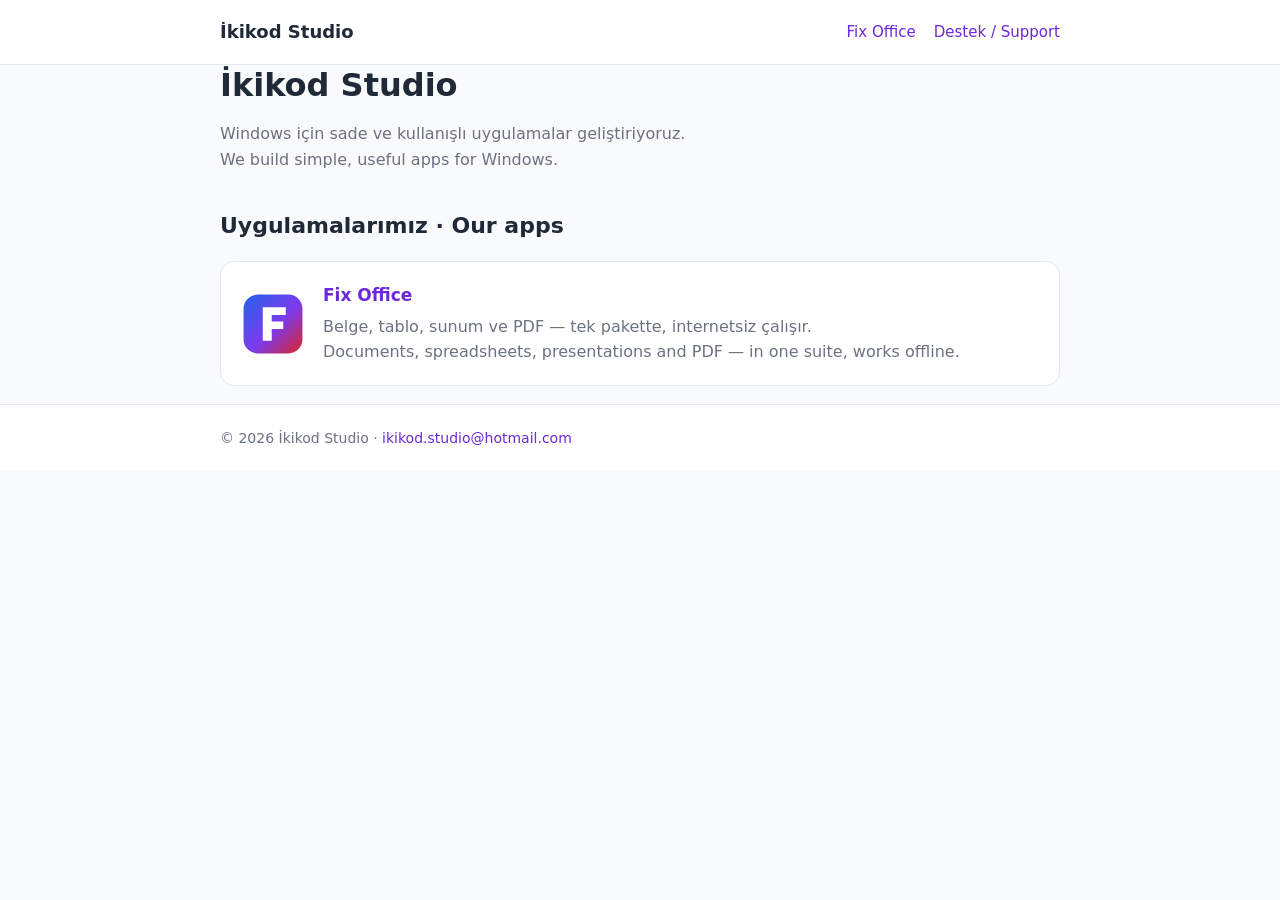
==== index.html @ 9d35ba0d "Add files via upload" ====
<!doctype html>
<html lang="tr">
  <head>
    <meta charset="utf-8" />
    <meta name="viewport" content="width=device-width, initial-scale=1" />
    <title>İkikod Studio</title>
    <meta name="description" content="İkikod Studio — Windows için sade ve kullanışlı uygulamalar. Simple, useful apps for Windows." />
    <link rel="stylesheet" href="/style.css" />
  </head>
  <body>
    <header>
      <div class="wrap">
        <a class="brand" href="/">İkikod Studio</a>
        <nav>
          <a href="/fixoffice/">Fix Office</a>
          <a href="/support.html">Destek / Support</a>
        </nav>
      </div>
    </header>

    <main class="wrap">
      <h1>İkikod Studio</h1>
      <p class="muted">Windows için sade ve kullanışlı uygulamalar geliştiriyoruz.<br />We build simple, useful apps for Windows.</p>

      <h2>Uygulamalarımız · Our apps</h2>
      <div class="card">
        <svg width="64" height="64" viewBox="0 0 100 100" aria-hidden="true">
          <defs>
            <linearGradient id="g" x1="0" y1="0" x2="1" y2="1">
              <stop offset="0" stop-color="#2563eb" />
              <stop offset=".55" stop-color="#7c3aed" />
              <stop offset="1" stop-color="#dc2626" />
            </linearGradient>
          </defs>
          <rect x="4" y="4" width="92" height="92" rx="22" fill="url(#g)" />
          <path d="M34 24 H70 V36 H48 V46 H66 V58 H48 V76 H34 Z" fill="#fff" />
        </svg>
        <div>
          <h3><a href="/fixoffice/">Fix Office</a></h3>
          <div class="muted">Belge, tablo, sunum ve PDF — tek pakette, internetsiz çalışır.<br />Documents, spreadsheets, presentations and PDF — in one suite, works offline.</div>
        </div>
      </div>
    </main>

    <footer>
      <div class="wrap">© 2026 İkikod Studio · <a href="/support.html">ikikod.studio@hotmail.com</a></div>
    </footer>
  </body>
</html>
---- style.css ----
:root {
  --text: #1f2937;
  --muted: #6b7280;
  --border: #e5e7eb;
  --bg: #f8fafc;
  --accent: #6d28d9;
}
* {
  box-sizing: border-box;
}
body {
  margin: 0;
  font-family: 'Segoe UI', system-ui, -apple-system, Roboto, Arial, sans-serif;
  color: var(--text);
  background: var(--bg);
  line-height: 1.6;
}
header {
  background: #fff;
  border-bottom: 1px solid var(--border);
}
.wrap {
  max-width: 880px;
  margin: 0 auto;
  padding: 0 20px;
}
header .wrap {
  display: flex;
  align-items: center;
  gap: 14px;
  height: 64px;
}
.brand {
  display: flex;
  align-items: center;
  gap: 10px;
  font-weight: 700;
  font-size: 18px;
  color: var(--text);
  text-decoration: none;
}
nav {
  margin-left: auto;
  display: flex;
  gap: 18px;
  font-size: 15px;
}
nav a,
a {
  color: var(--accent);
  text-decoration: none;
}
a:hover {
  text-decoration: underline;
}
main {
  padding: 36px 0 60px;
}
h1 {
  font-size: 32px;
  line-height: 1.25;
  margin: 0 0 8px;
}
h2 {
  font-size: 22px;
  margin: 36px 0 10px;
}
h3 {
  font-size: 17px;
  margin: 22px 0 6px;
}
.muted {
  color: var(--muted);
}
.card {
  display: flex;
  gap: 18px;
  align-items: center;
  padding: 20px;
  margin: 18px 0;
  background: #fff;
  border: 1px solid var(--border);
  border-radius: 14px;
}
.card h3 {
  margin: 0 0 4px;
}
.apps {
  display: grid;
  grid-template-columns: repeat(auto-fit, minmax(190px, 1fr));
  gap: 12px;
  margin: 16px 0;
}
.apps div {
  padding: 14px 16px;
  background: #fff;
  border: 1px solid var(--border);
  border-radius: 12px;
}
.apps b {
  display: block;
}
.btn {
  display: inline-block;
  padding: 10px 18px;
  border-radius: 10px;
  background: var(--accent);
  color: #fff;
  font-weight: 600;
}
.btn:hover {
  text-decoration: none;
  opacity: 0.92;
}
.lang {
  font-size: 14px;
  color: var(--muted);
}
hr {
  border: none;
  border-top: 1px solid var(--border);
  margin: 48px 0;
}
ul {
  padding-left: 22px;
}
footer {
  border-top: 1px solid var(--border);
  padding: 22px 0;
  font-size: 14px;
  color: var(--muted);
  background: #fff;
}
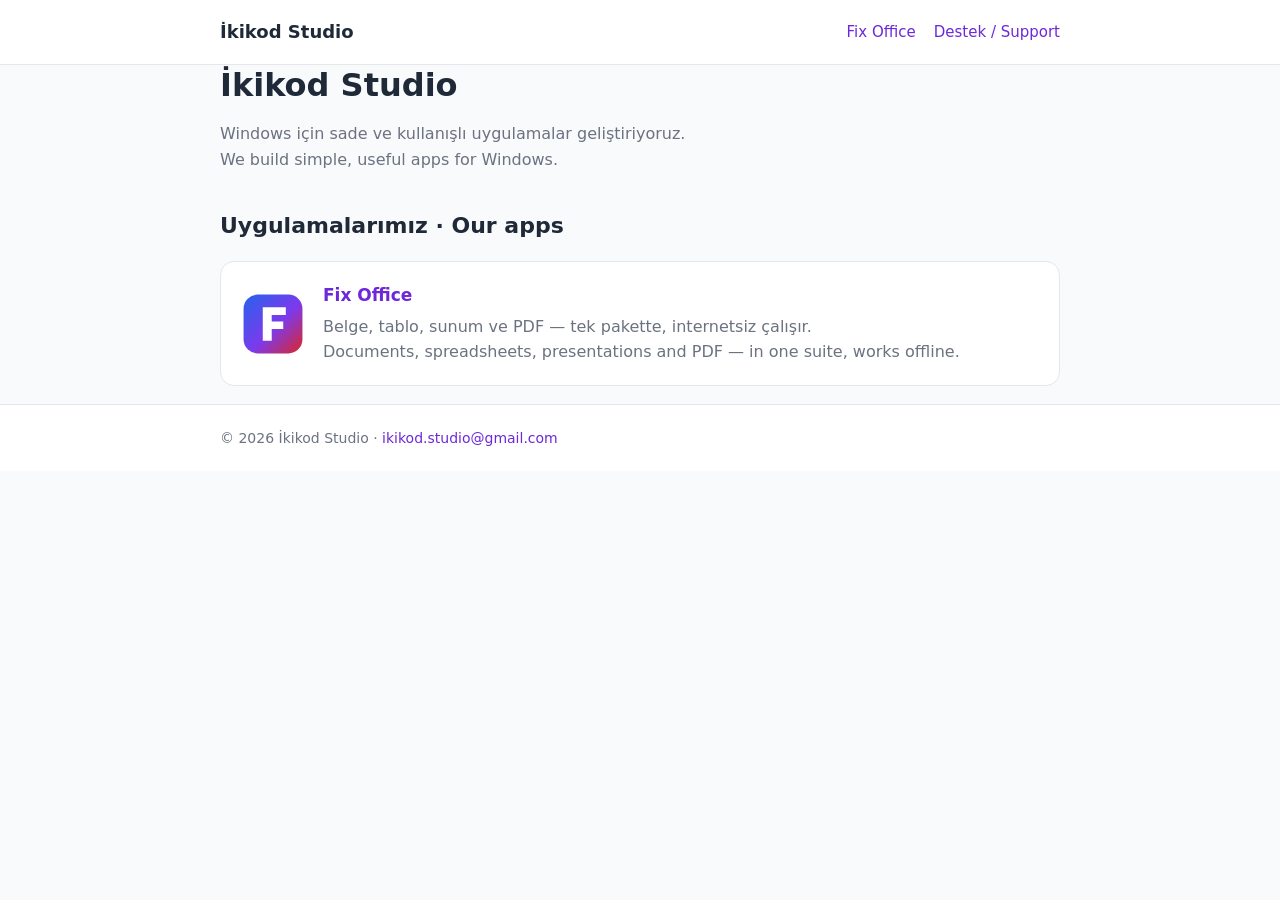
==== commit c2e5d88a: "Add files via upload" ====
--- a/index.html
+++ b/index.html
@@ -43,7 +43,7 @@
     </main>
 
     <footer>
-      <div class="wrap">© 2026 İkikod Studio · <a href="/support.html">ikikod.studio@hotmail.com</a></div>
+      <div class="wrap">© 2026 İkikod Studio · <a href="/support.html">ikikod.studio@gmail.com</a></div>
     </footer>
   </body>
 </html>
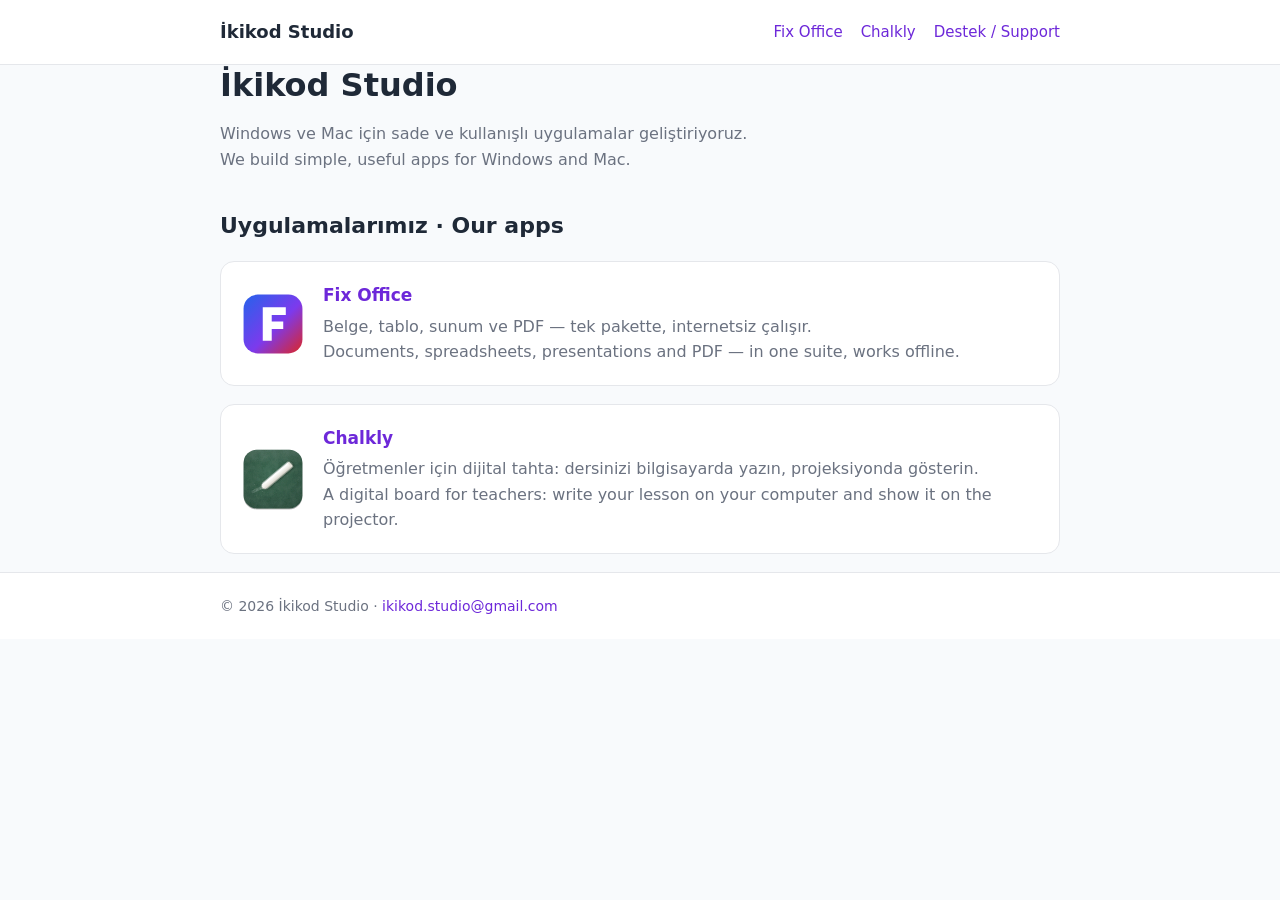
==== commit 62454a71: "Add Chalkly page and privacy policy - chalkly/: what Chalkly does (store listing items, TR/EN), 30-d" ====
--- a/index.html
+++ b/index.html
@@ -4,7 +4,7 @@
     <meta charset="utf-8" />
     <meta name="viewport" content="width=device-width, initial-scale=1" />
     <title>İkikod Studio</title>
-    <meta name="description" content="İkikod Studio — Windows için sade ve kullanışlı uygulamalar. Simple, useful apps for Windows." />
+    <meta name="description" content="İkikod Studio — Windows ve Mac için sade ve kullanışlı uygulamalar. Simple, useful apps for Windows and Mac." />
     <link rel="stylesheet" href="/style.css" />
   </head>
   <body>
@@ -13,6 +13,7 @@
         <a class="brand" href="/">İkikod Studio</a>
         <nav>
           <a href="/fixoffice/">Fix Office</a>
+          <a href="/chalkly/">Chalkly</a>
           <a href="/support.html">Destek / Support</a>
         </nav>
       </div>
@@ -20,7 +21,7 @@
 
     <main class="wrap">
       <h1>İkikod Studio</h1>
-      <p class="muted">Windows için sade ve kullanışlı uygulamalar geliştiriyoruz.<br />We build simple, useful apps for Windows.</p>
+      <p class="muted">Windows ve Mac için sade ve kullanışlı uygulamalar geliştiriyoruz.<br />We build simple, useful apps for Windows and Mac.</p>
 
       <h2>Uygulamalarımız · Our apps</h2>
       <div class="card">
@@ -40,6 +41,13 @@
           <div class="muted">Belge, tablo, sunum ve PDF — tek pakette, internetsiz çalışır.<br />Documents, spreadsheets, presentations and PDF — in one suite, works offline.</div>
         </div>
       </div>
+      <div class="card">
+        <img src="/chalkly/icon.svg" width="64" height="64" alt="" />
+        <div>
+          <h3><a href="/chalkly/">Chalkly</a></h3>
+          <div class="muted">Öğretmenler için dijital tahta: dersinizi bilgisayarda yazın, projeksiyonda gösterin.<br />A digital board for teachers: write your lesson on your computer and show it on the projector.</div>
+        </div>
+      </div>
     </main>
 
     <footer>
--- a/style.css
+++ b/style.css
@@ -131,3 +131,18 @@
   color: var(--muted);
   background: #fff;
 }
+.title {
+  display: flex;
+  gap: 16px;
+  align-items: center;
+  margin-top: 20px;
+}
+.title img {
+  flex: none;
+}
+.title h1 {
+  margin: 0;
+}
+.title p {
+  margin: 0;
+}
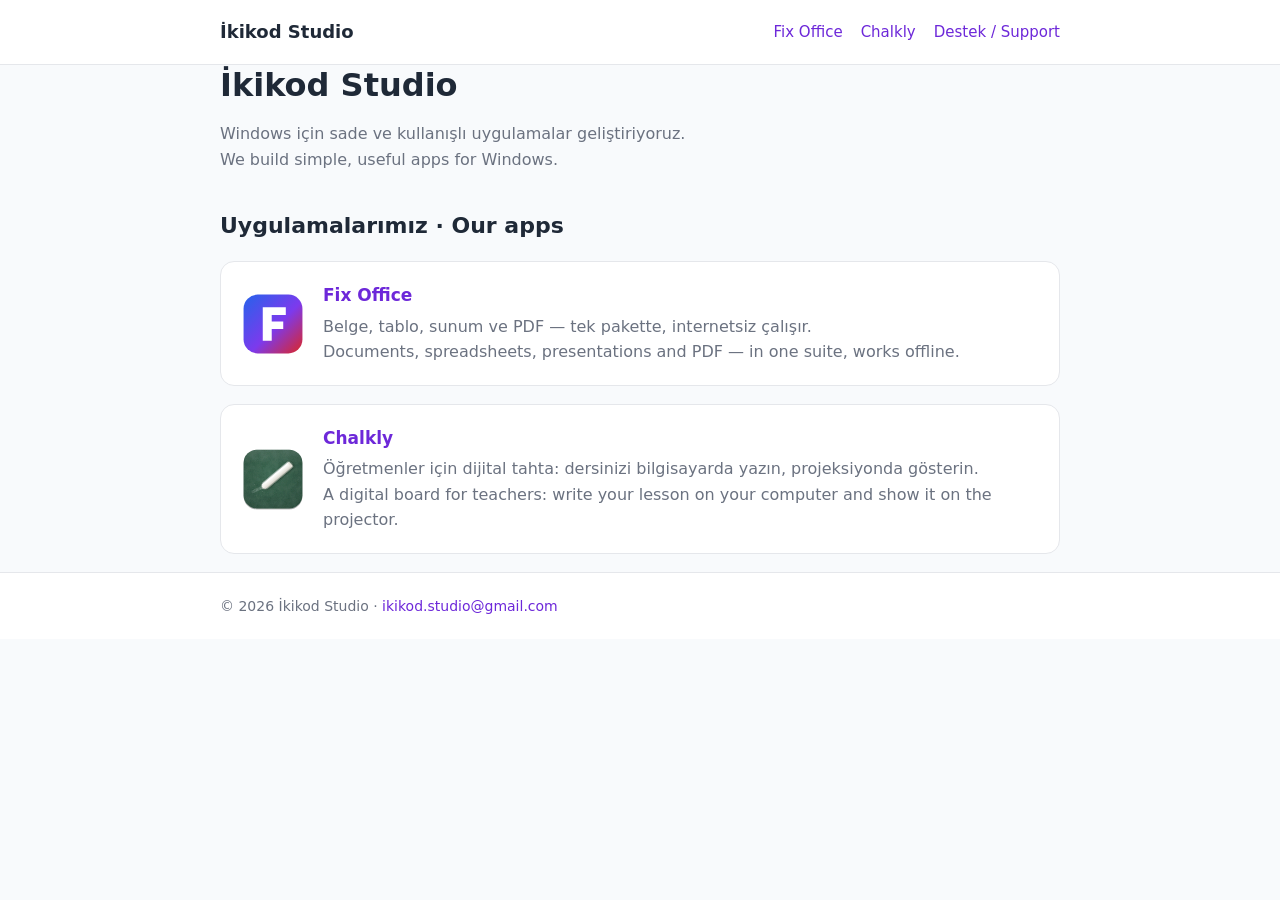
==== commit d3b7b471: "Home page: "for Windows" again The Mac version is not published for now (Mac App Store postponed); t" ====
--- a/index.html
+++ b/index.html
@@ -4,7 +4,7 @@
     <meta charset="utf-8" />
     <meta name="viewport" content="width=device-width, initial-scale=1" />
     <title>İkikod Studio</title>
-    <meta name="description" content="İkikod Studio — Windows ve Mac için sade ve kullanışlı uygulamalar. Simple, useful apps for Windows and Mac." />
+    <meta name="description" content="İkikod Studio — Windows için sade ve kullanışlı uygulamalar. Simple, useful apps for Windows." />
     <link rel="stylesheet" href="/style.css" />
   </head>
   <body>
@@ -21,7 +21,7 @@
 
     <main class="wrap">
       <h1>İkikod Studio</h1>
-      <p class="muted">Windows ve Mac için sade ve kullanışlı uygulamalar geliştiriyoruz.<br />We build simple, useful apps for Windows and Mac.</p>
+      <p class="muted">Windows için sade ve kullanışlı uygulamalar geliştiriyoruz.<br />We build simple, useful apps for Windows.</p>
 
       <h2>Uygulamalarımız · Our apps</h2>
       <div class="card">
@@ -42,7 +42,7 @@
         </div>
       </div>
       <div class="card">
-        <img src="/chalkly/icon.svg" width="64" height="64" alt="" />
+        <img src="/assets/chalkly-icon.svg" width="64" height="64" alt="" />
         <div>
           <h3><a href="/chalkly/">Chalkly</a></h3>
           <div class="muted">Öğretmenler için dijital tahta: dersinizi bilgisayarda yazın, projeksiyonda gösterin.<br />A digital board for teachers: write your lesson on your computer and show it on the projector.</div>
--- a/style.css
+++ b/style.css
@@ -131,18 +131,3 @@
   color: var(--muted);
   background: #fff;
 }
-.title {
-  display: flex;
-  gap: 16px;
-  align-items: center;
-  margin-top: 20px;
-}
-.title img {
-  flex: none;
-}
-.title h1 {
-  margin: 0;
-}
-.title p {
-  margin: 0;
-}
